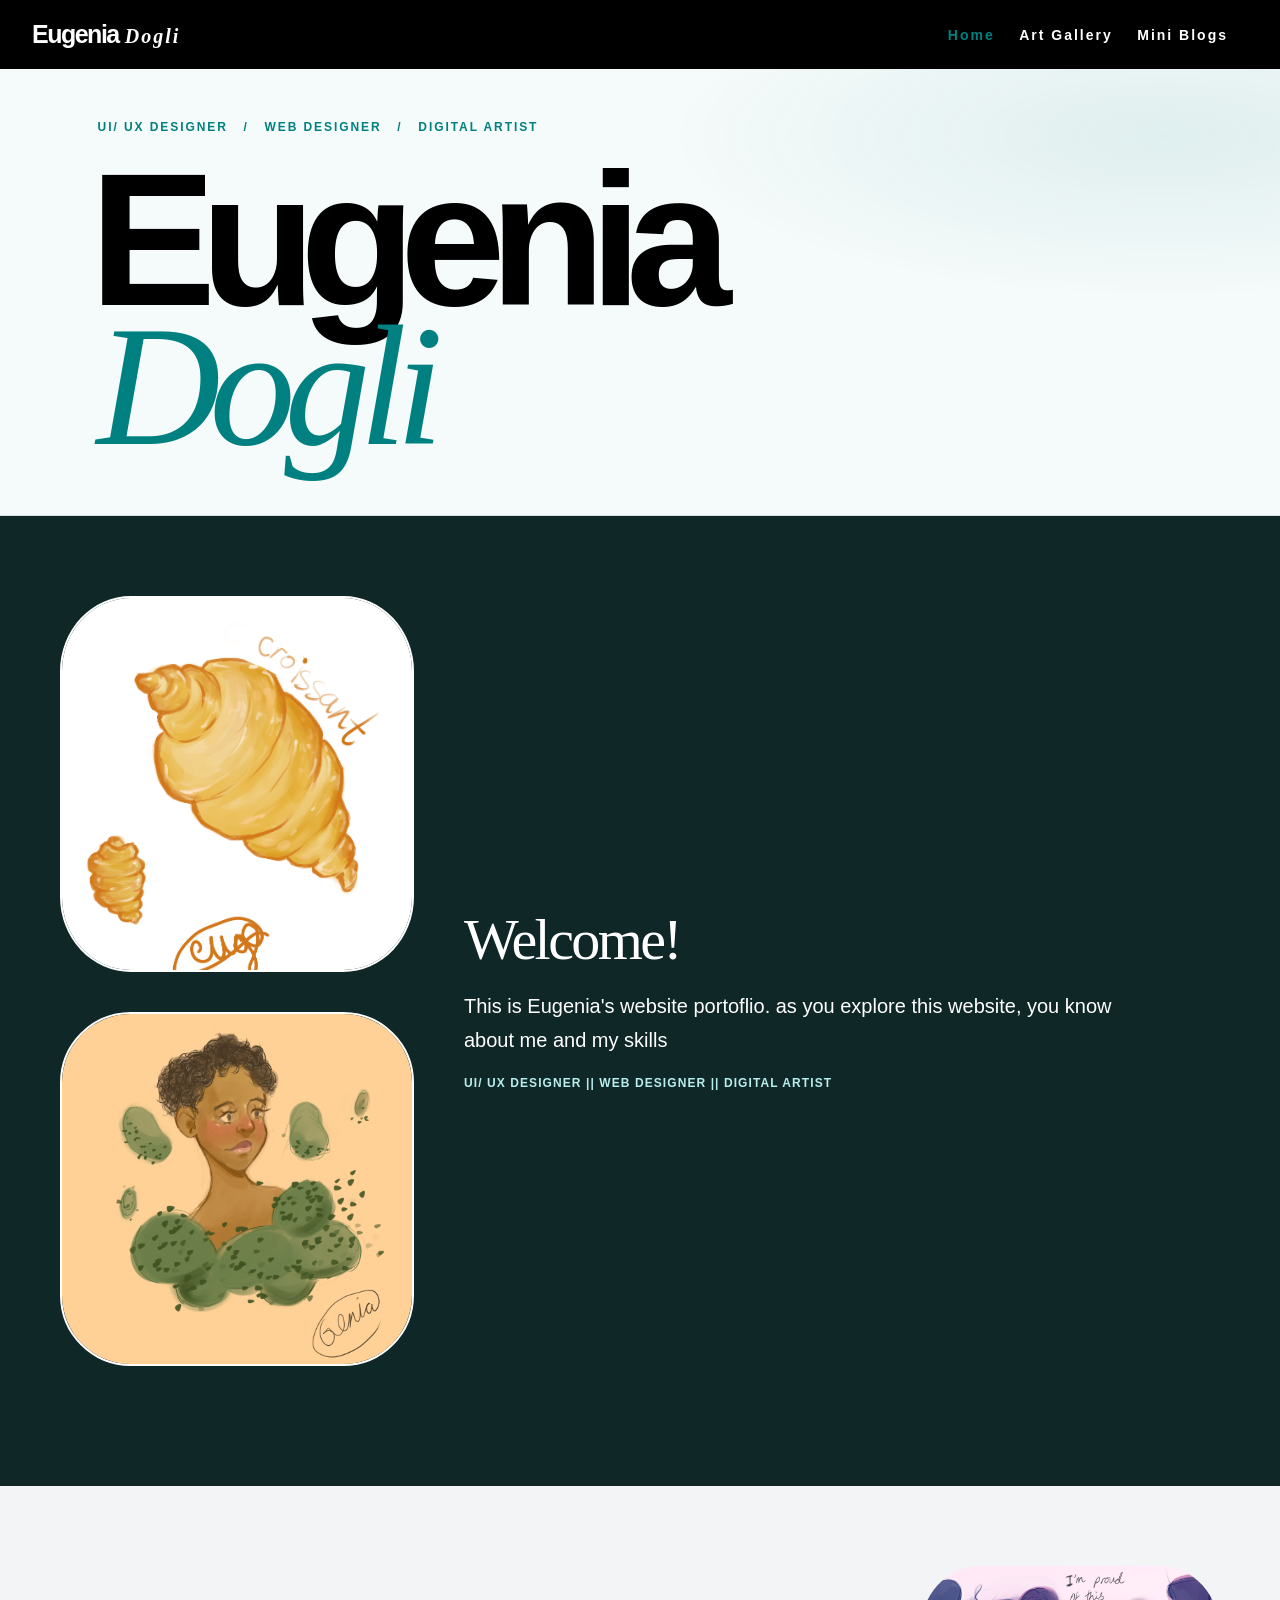
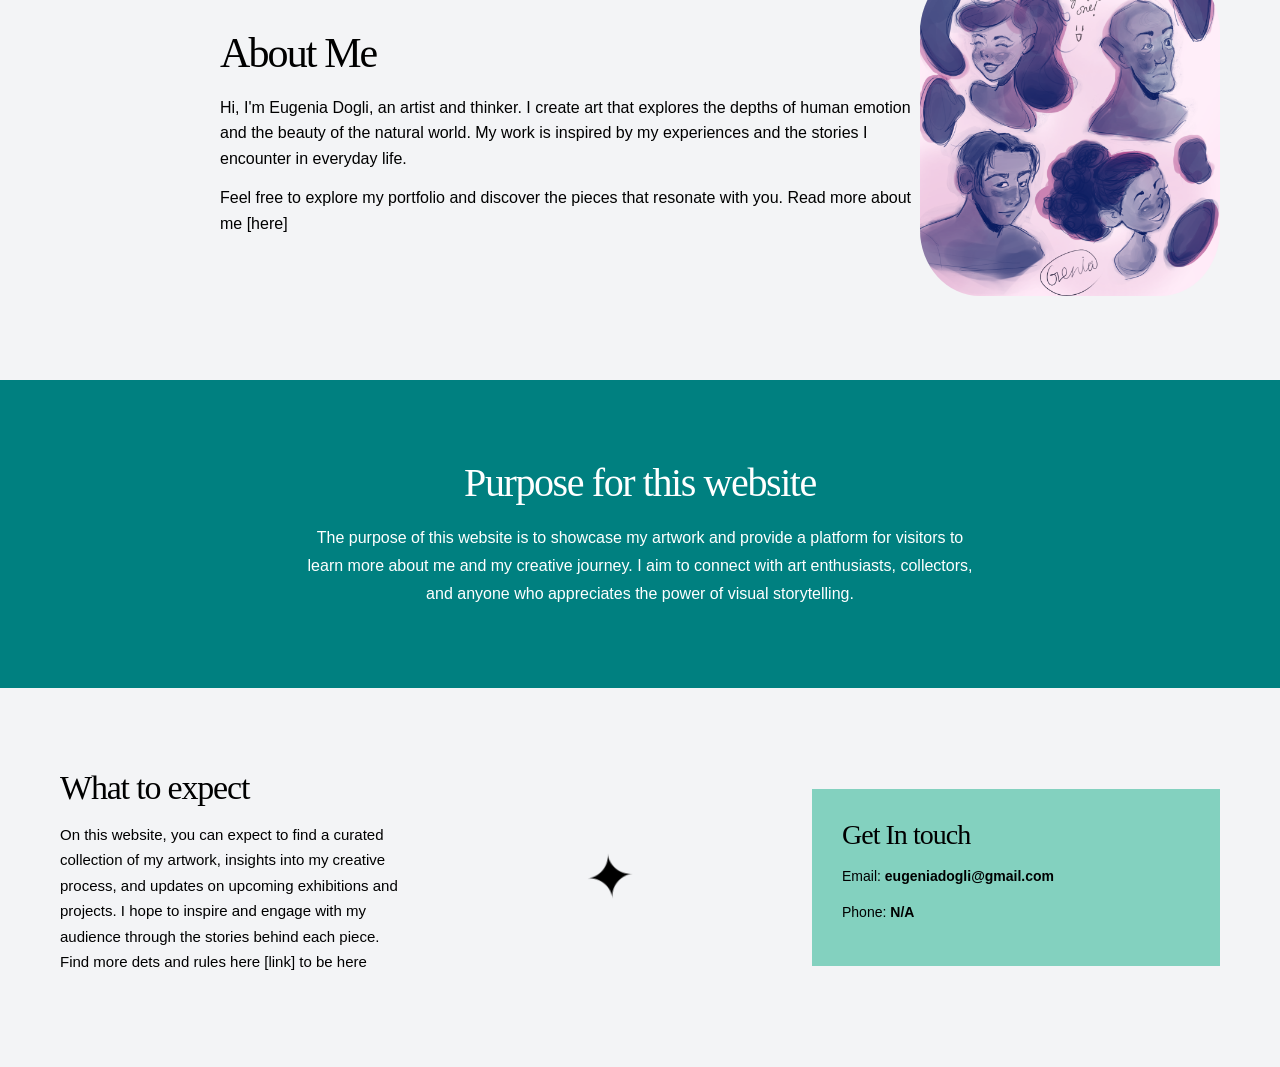
==== index.html @ ebf711e3 "adding this to redirect visitors to my portfolio" ====
<!DOCTYPE html>
<html lang="en">

<head>
    <meta charset="UTF-8">
    <meta name="viewport" content="width=device-width, initial-scale=1.0">
    <meta http-equiv="refresh" content="0; url=home_page.html">
    <title>Eugenia Dogli | Portfolio</title>
</head>

<body>
    <p>
        Redirecting to the portfolio. If you are not redirected,
        <a href="home_page.html">visit the home page</a>.
    </p>
</body>

</html>
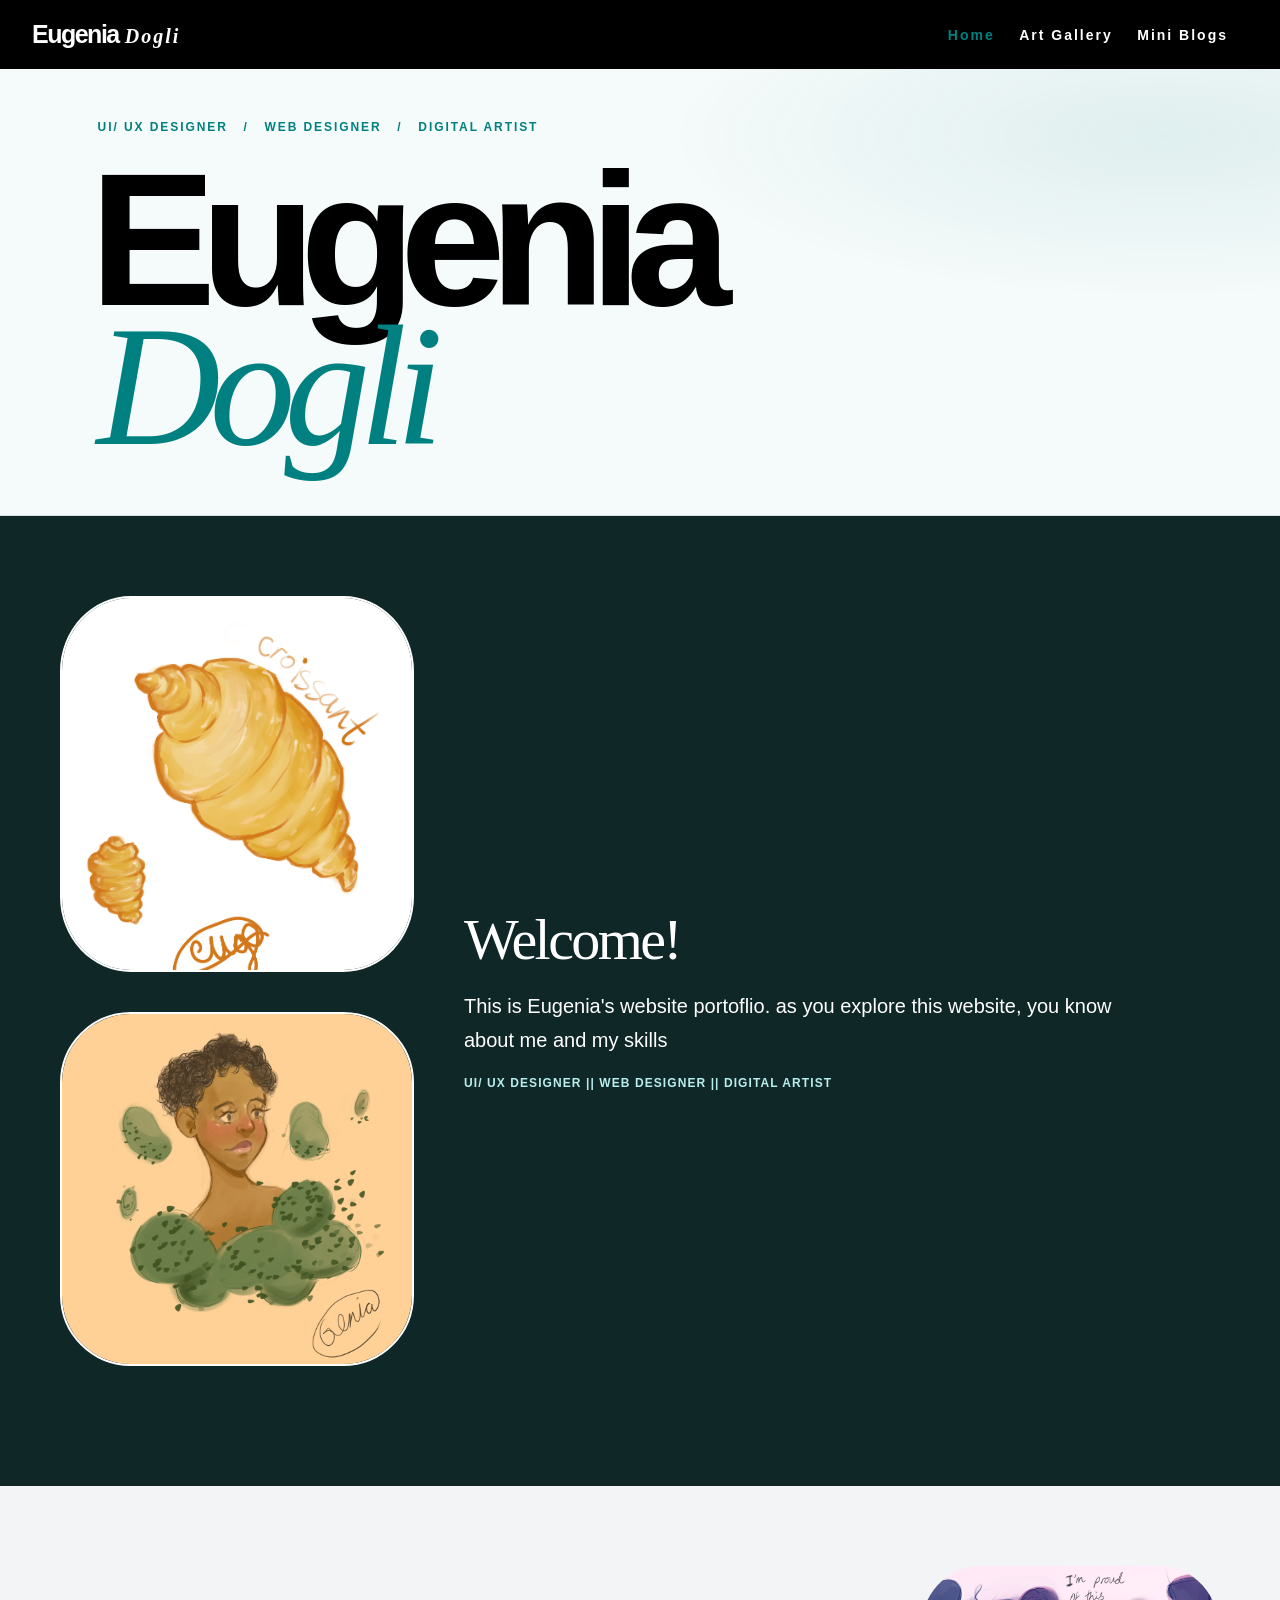
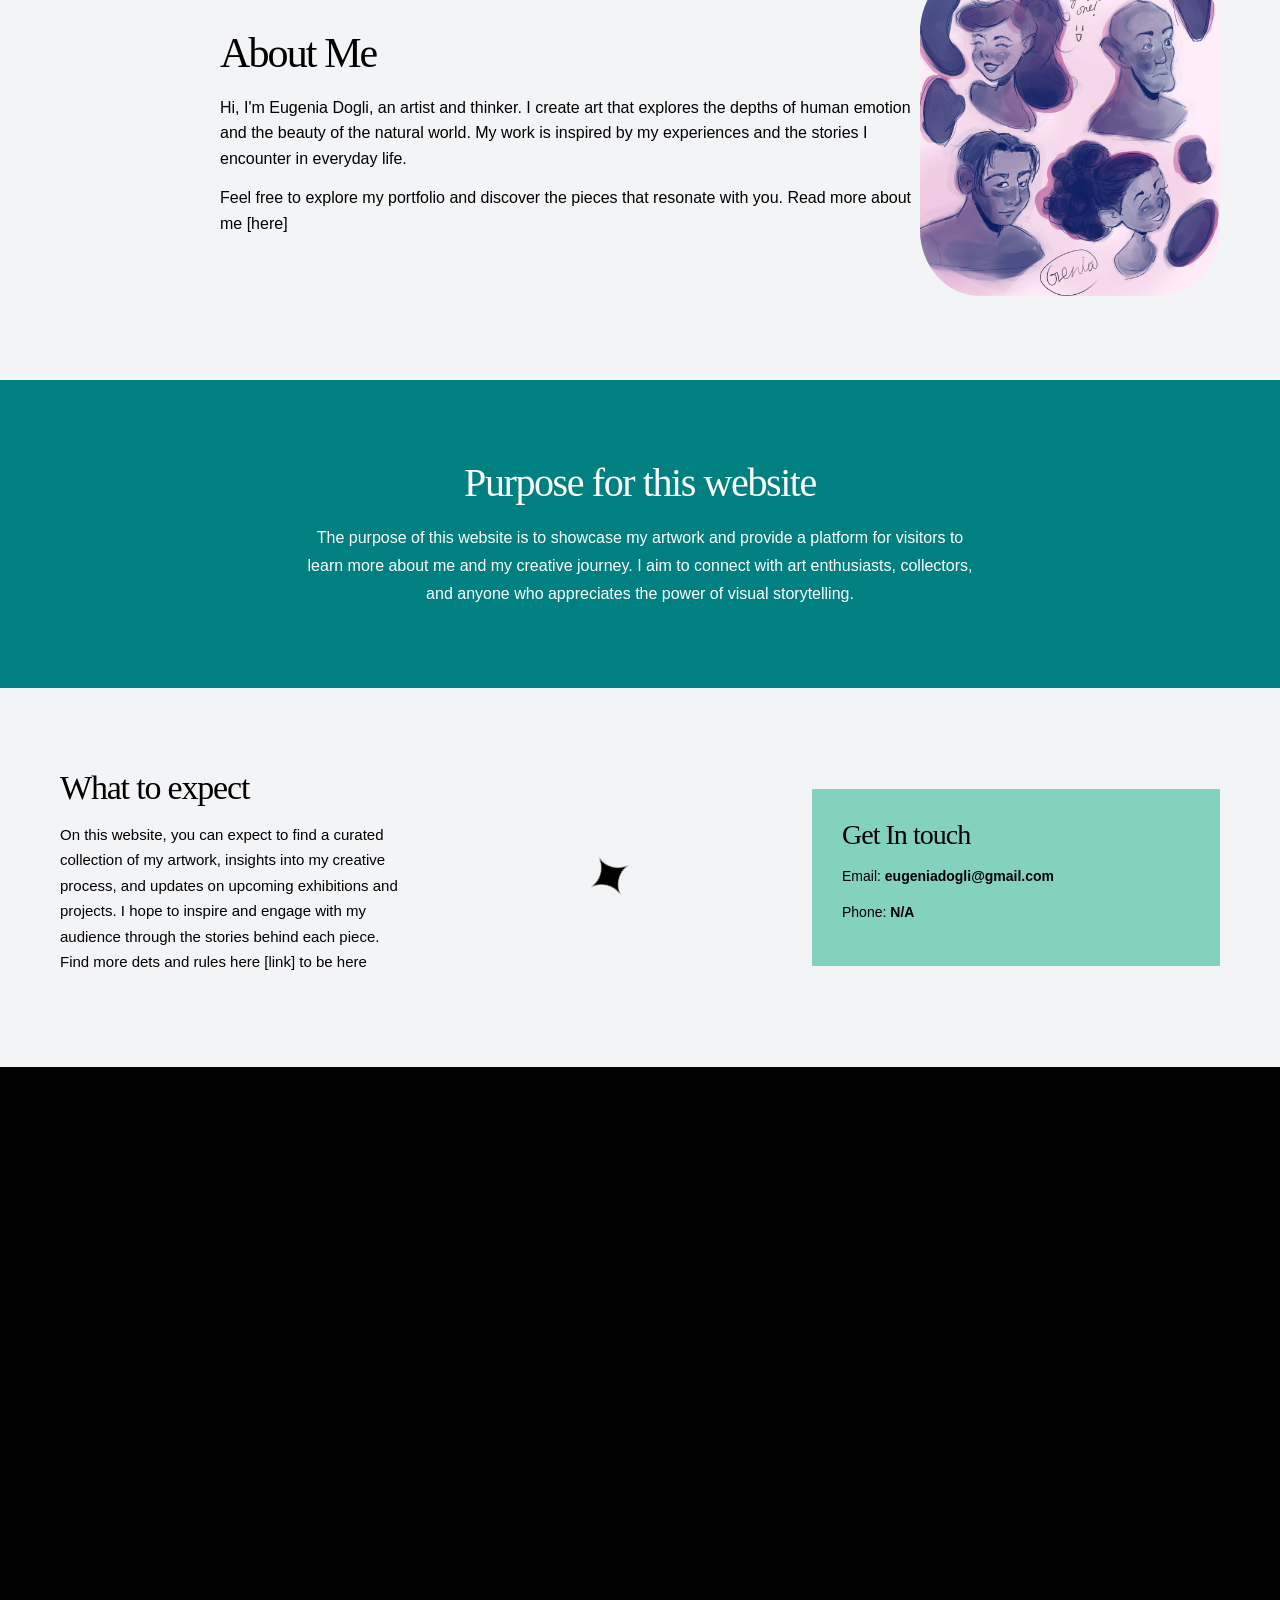
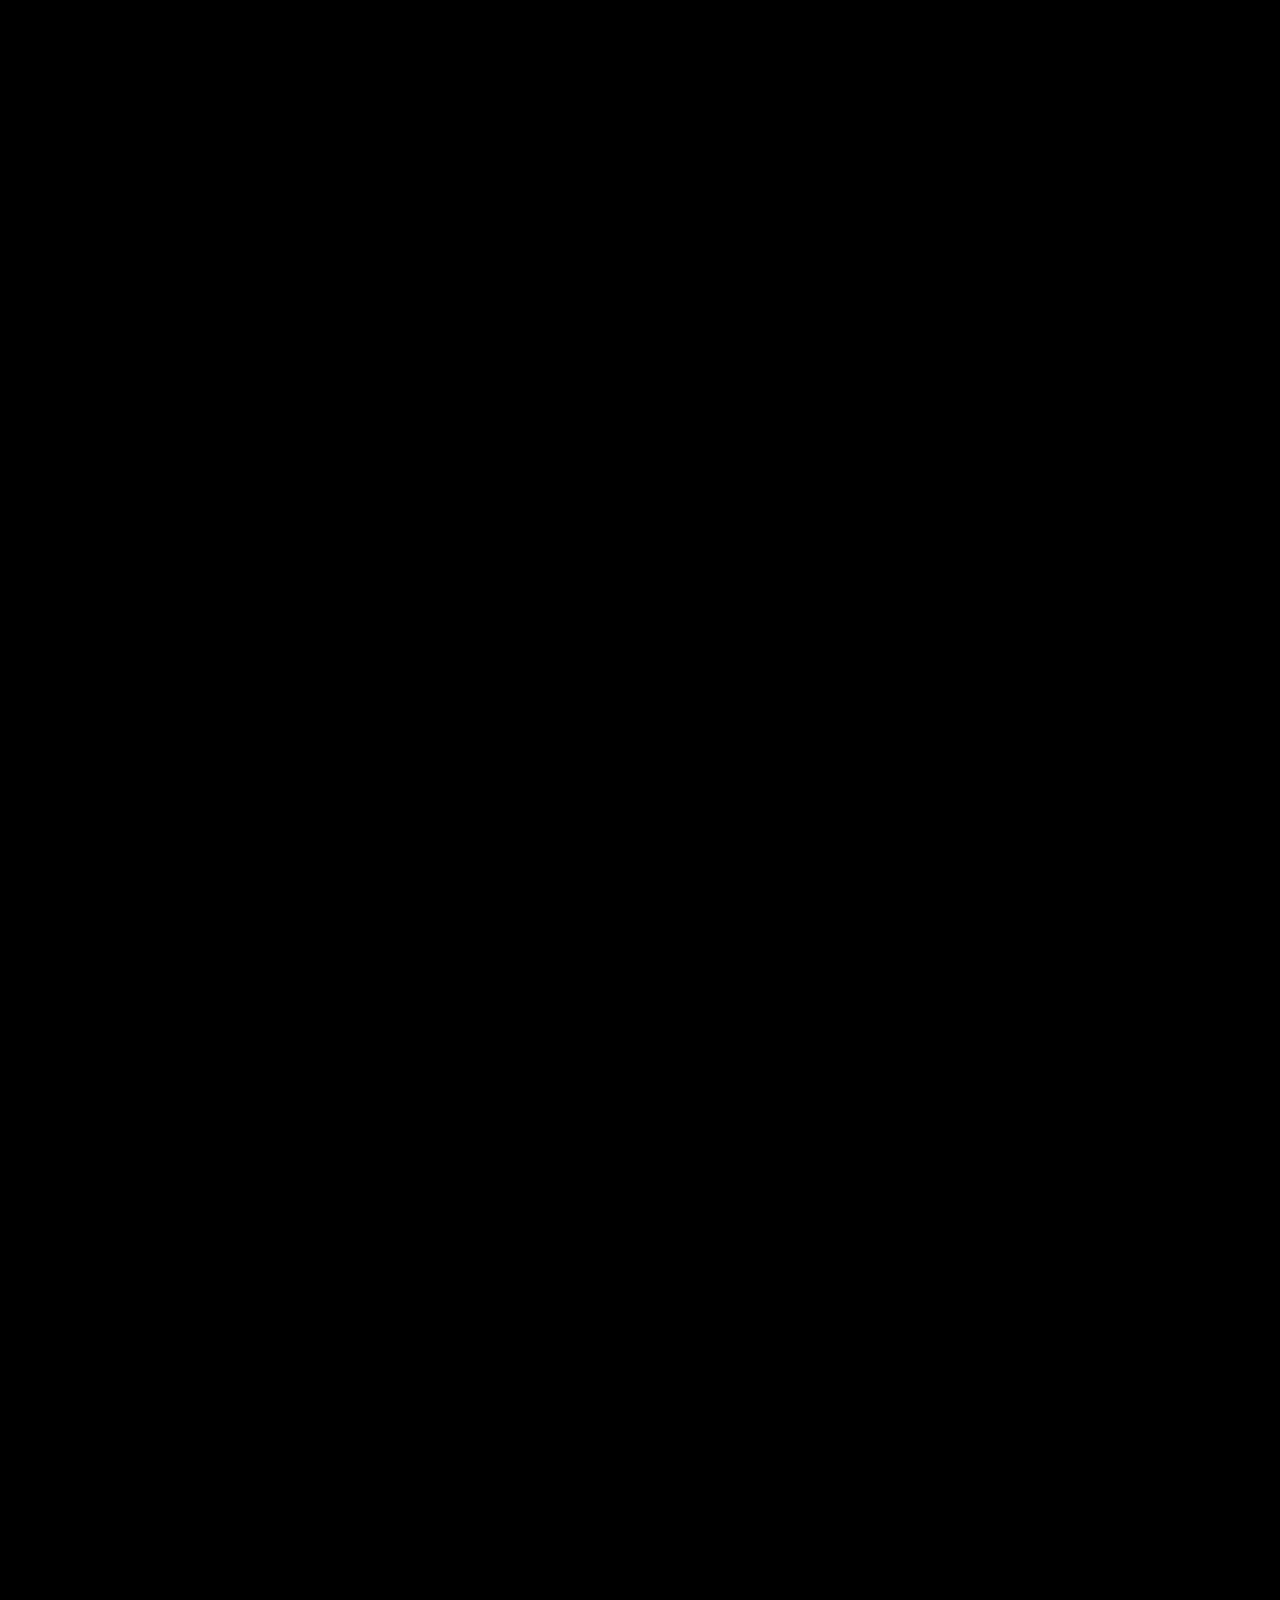
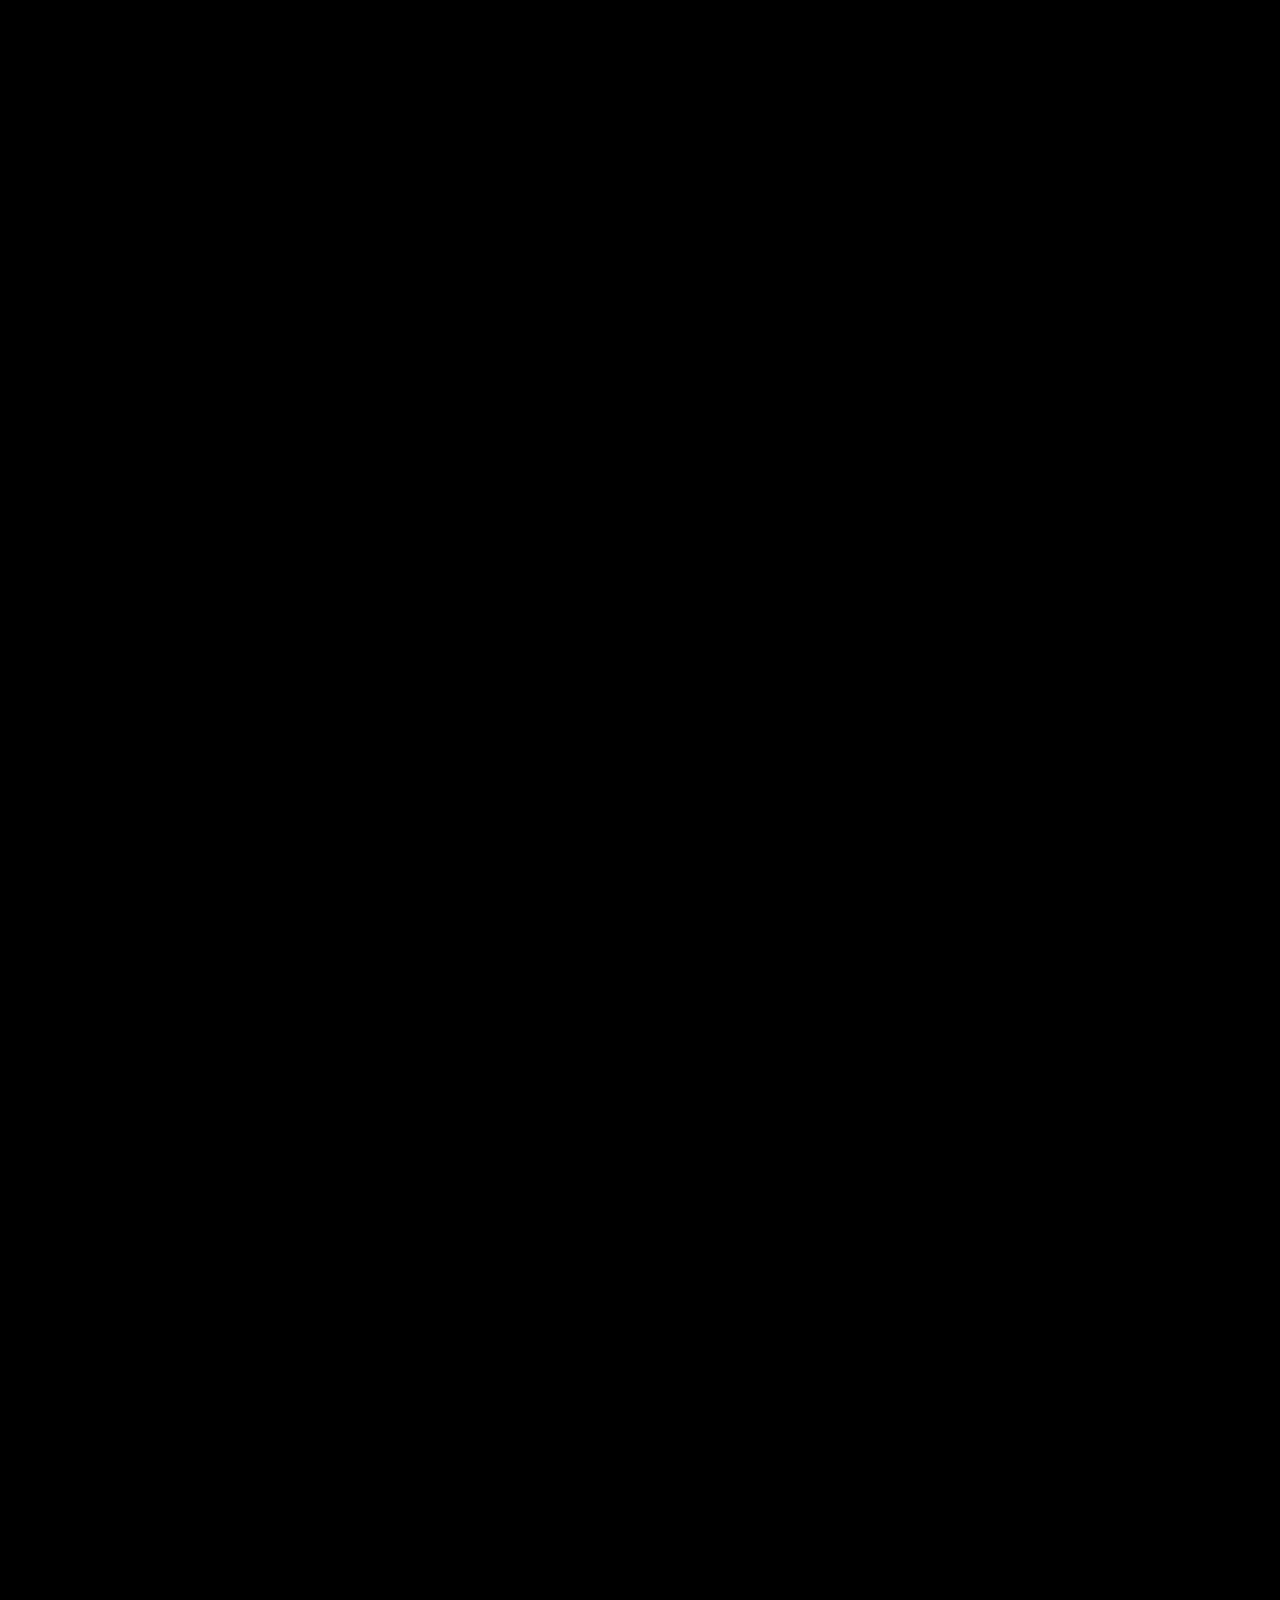
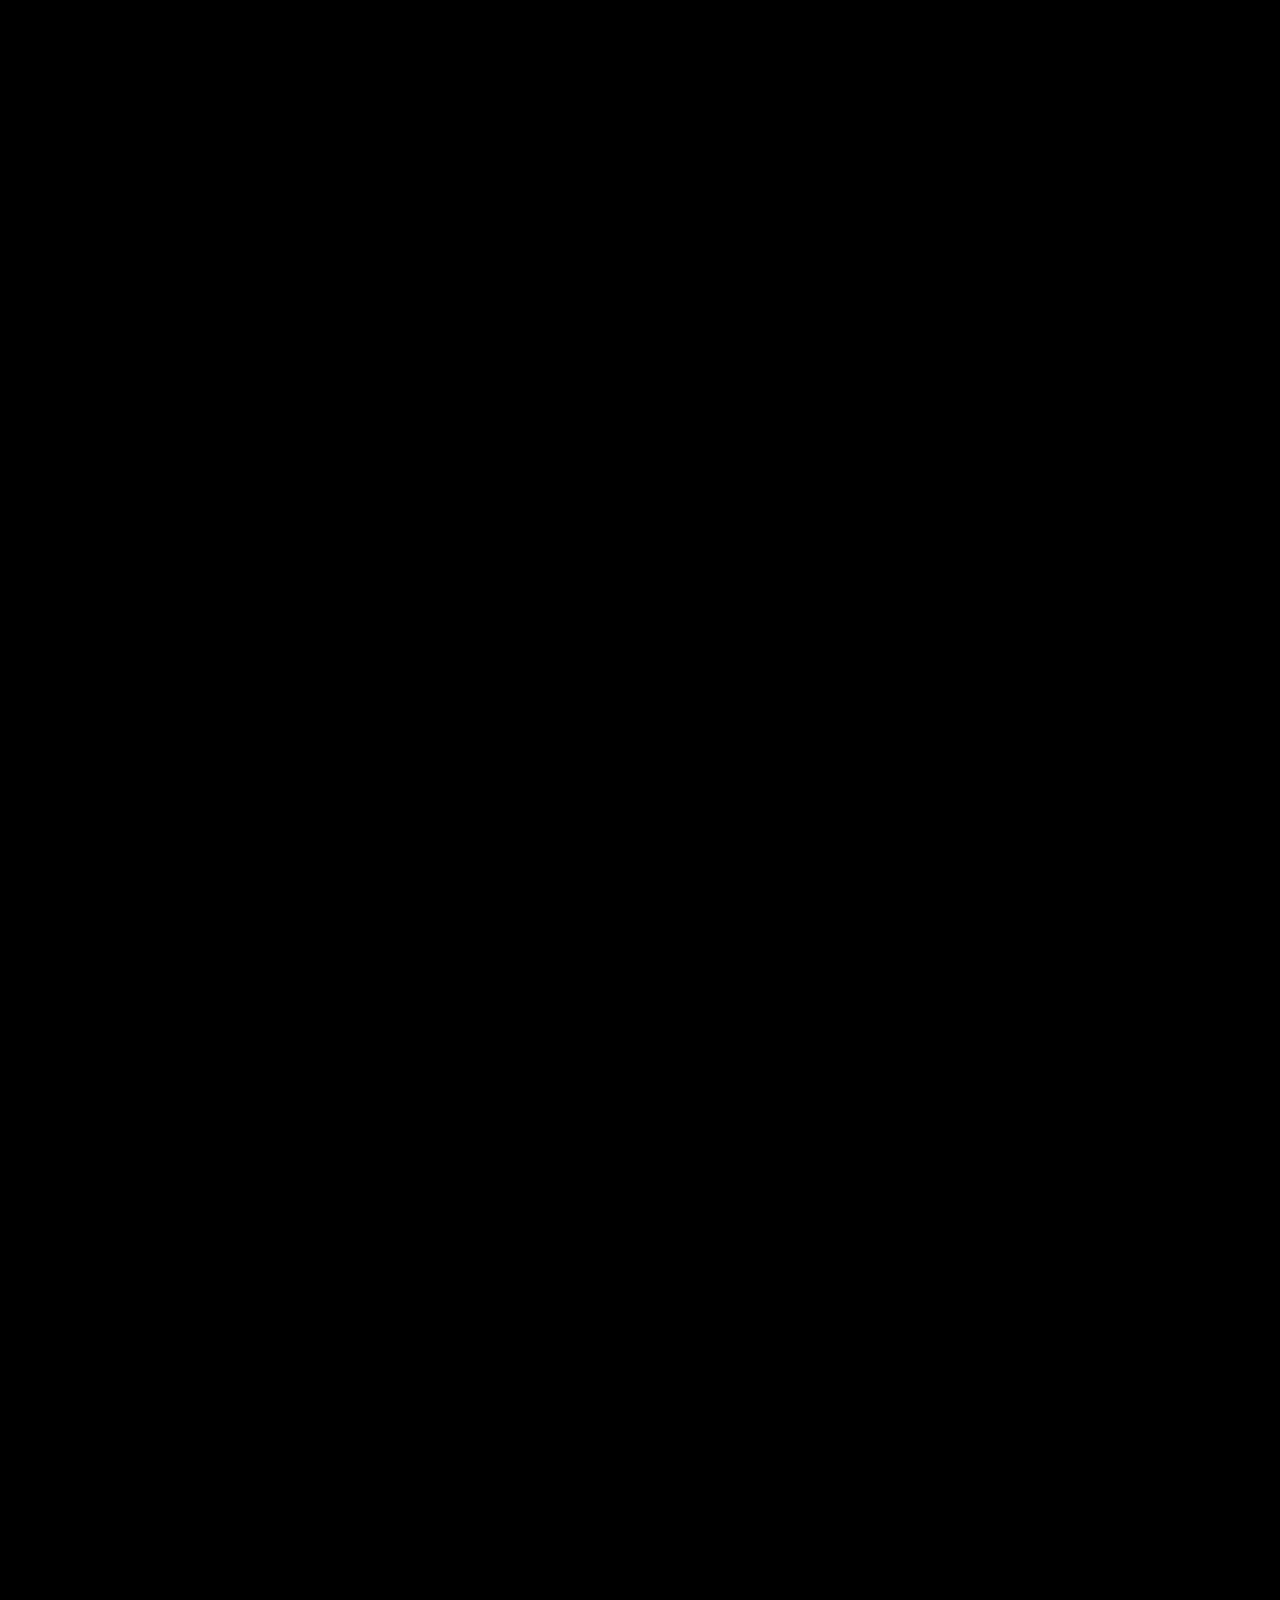
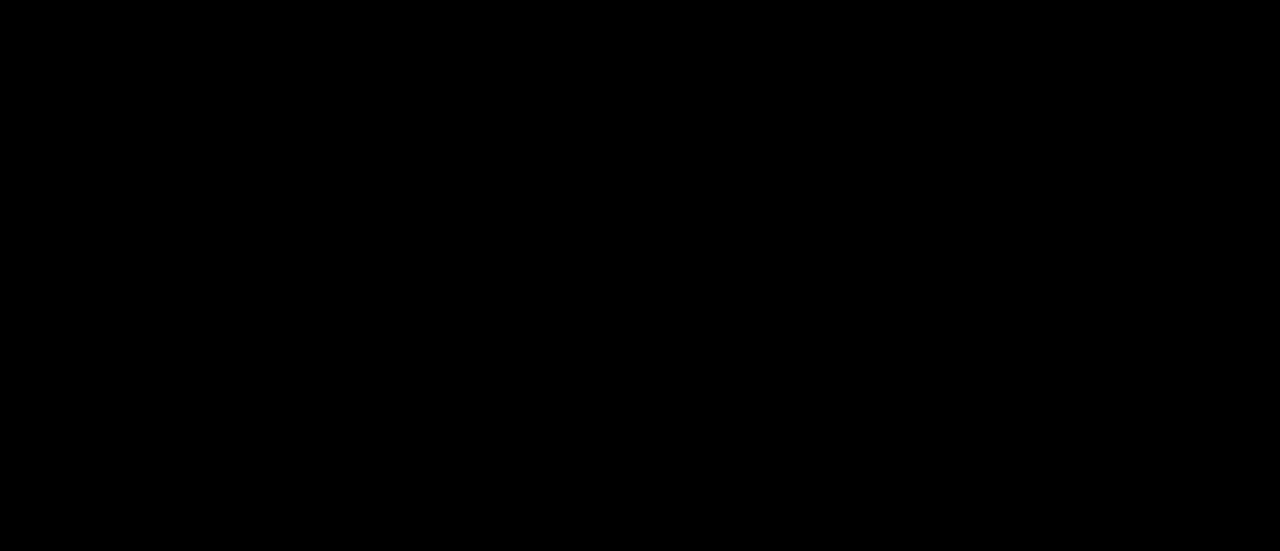
==== commit be7cf3b6: "Comment on what this file does Added a comment indicating the purpose of the website." ====
--- a/index.html
+++ b/index.html
@@ -1,5 +1,6 @@
 <!DOCTYPE html>
 <html lang="en">
+<!-- Portfolio website -->
 
 <head>
     <meta charset="UTF-8">
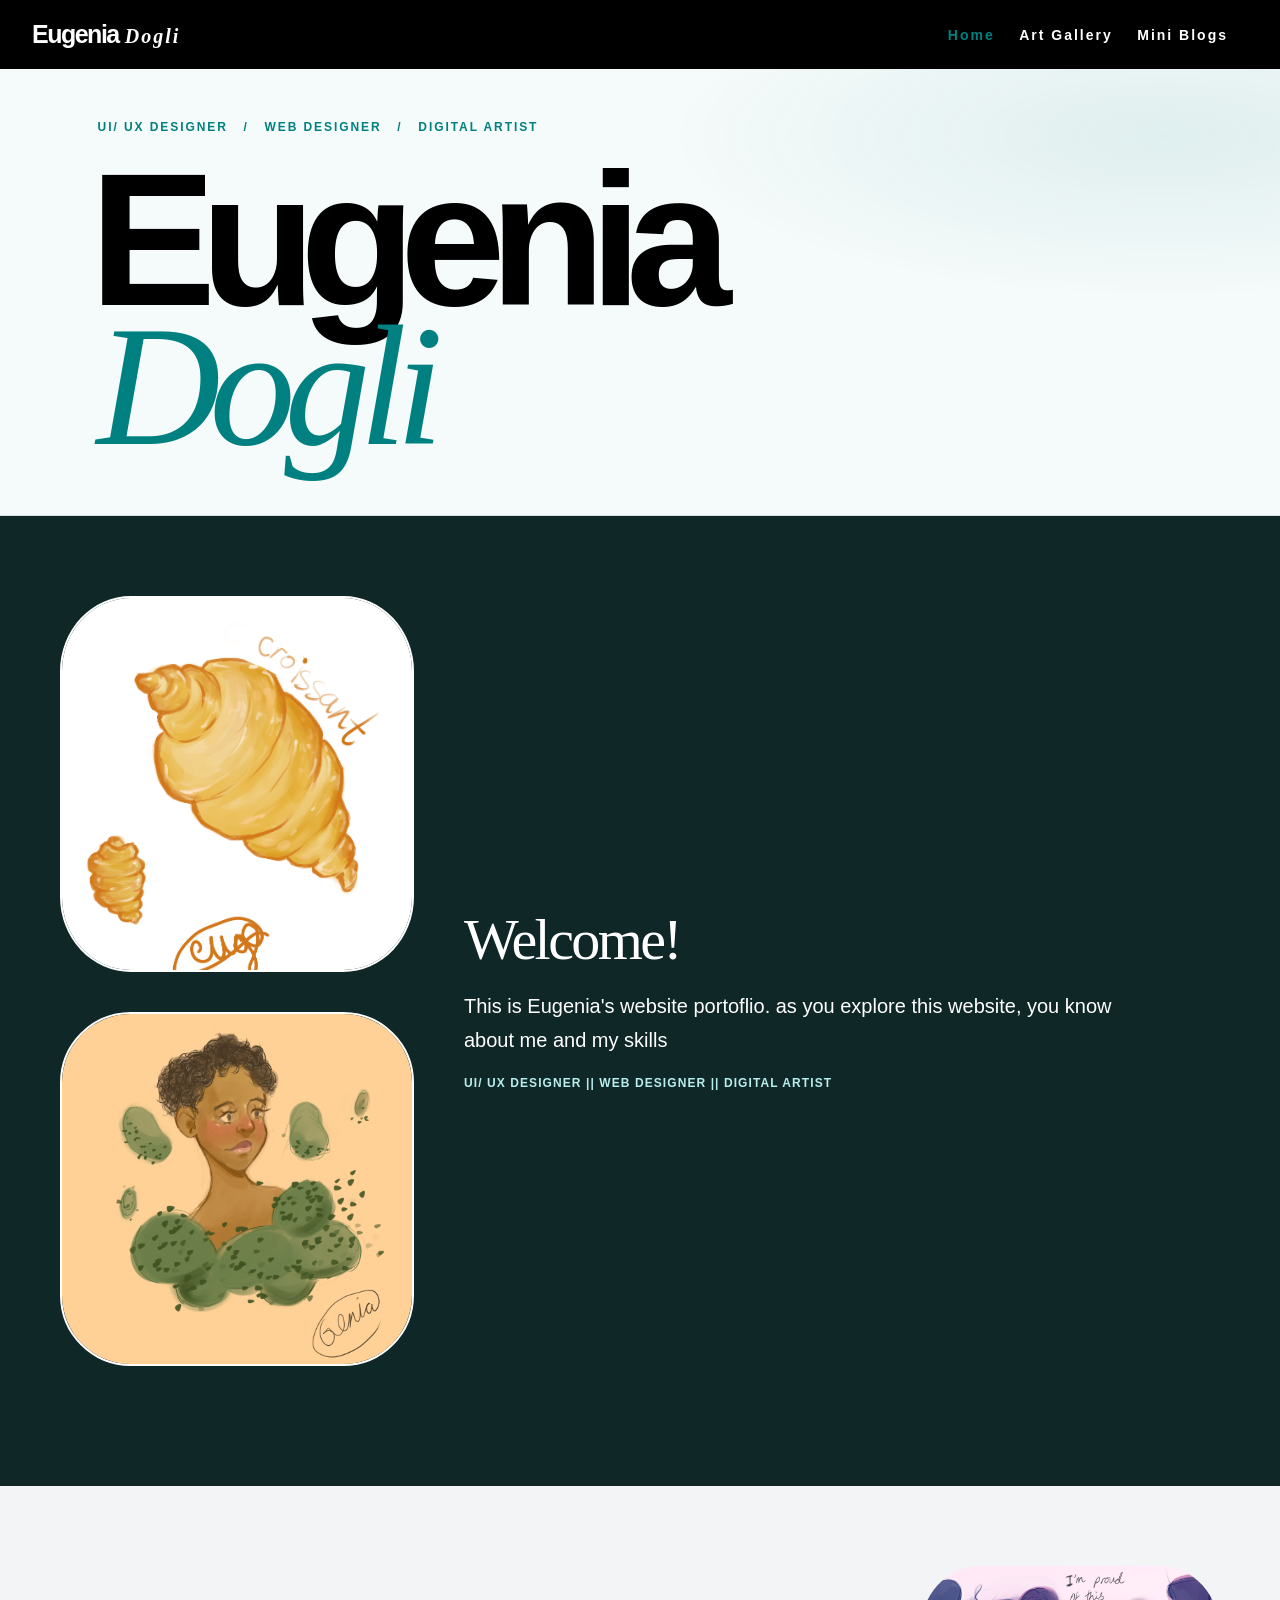
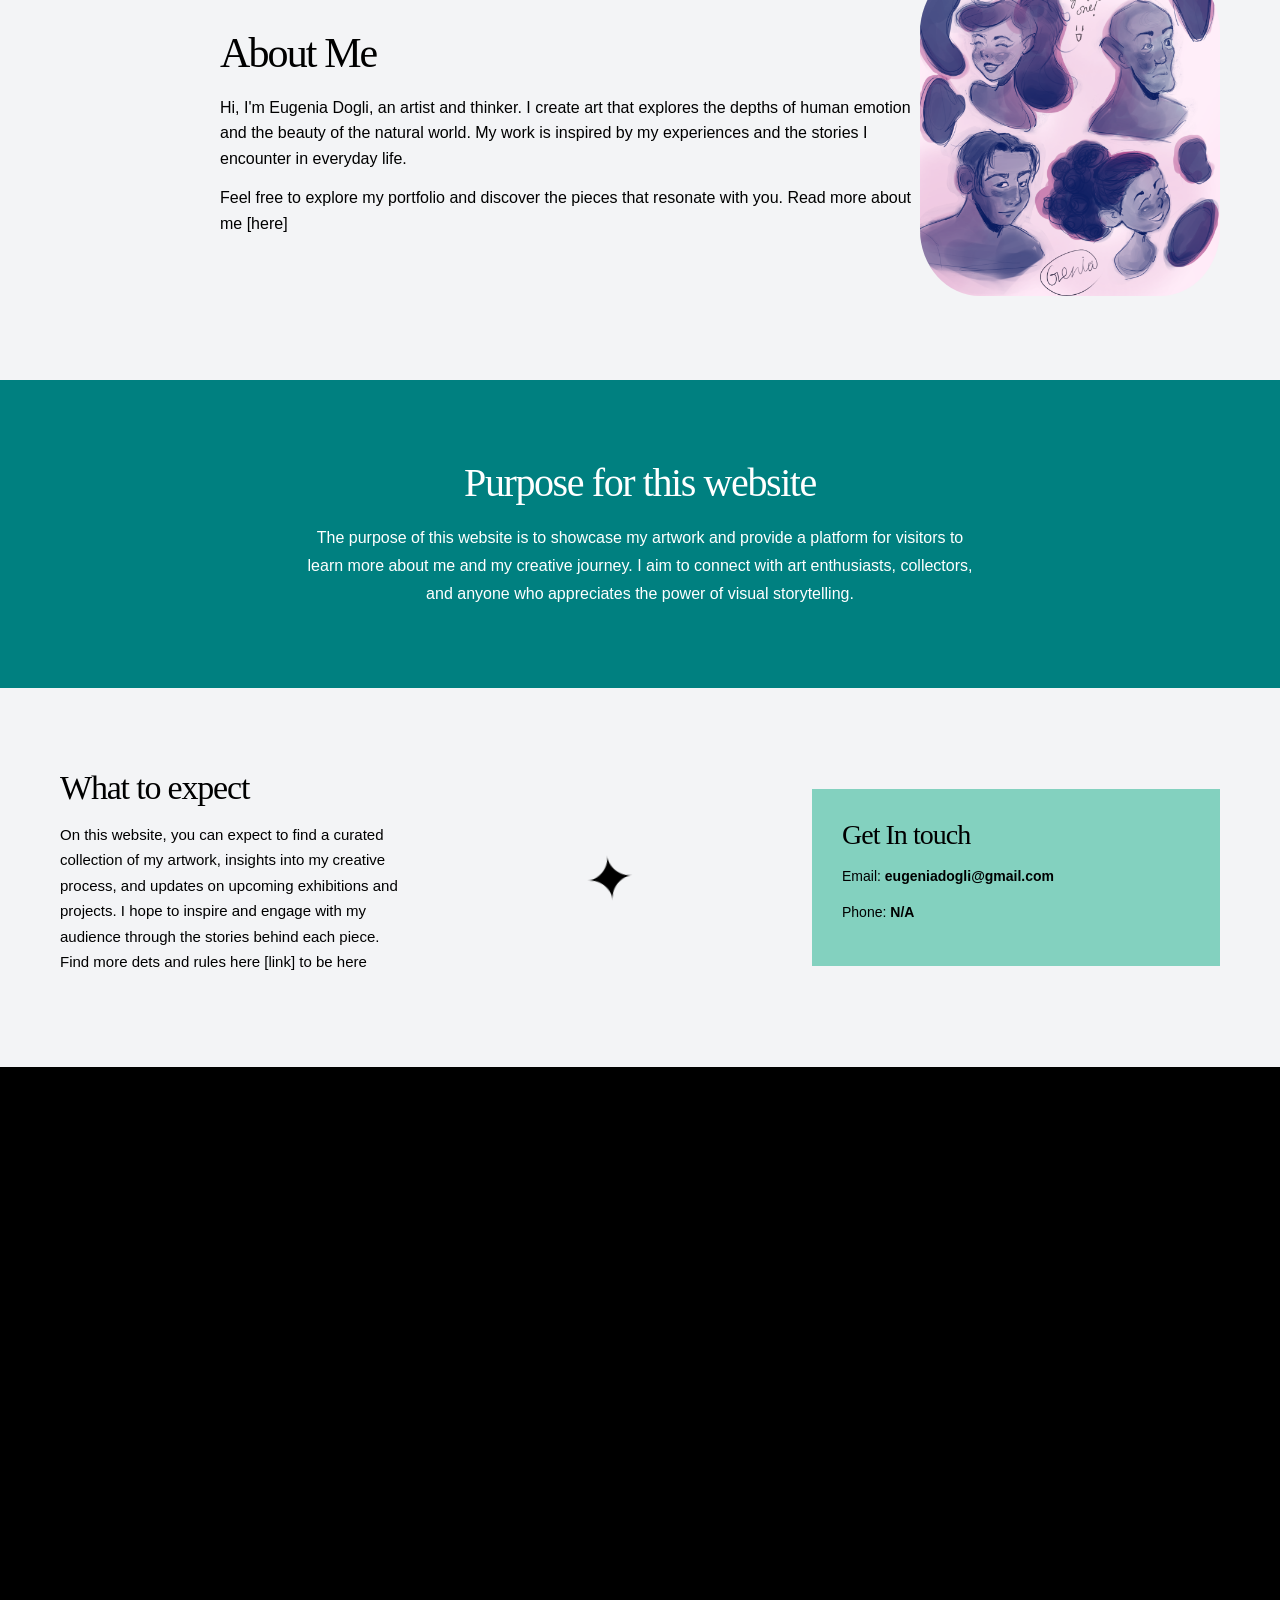
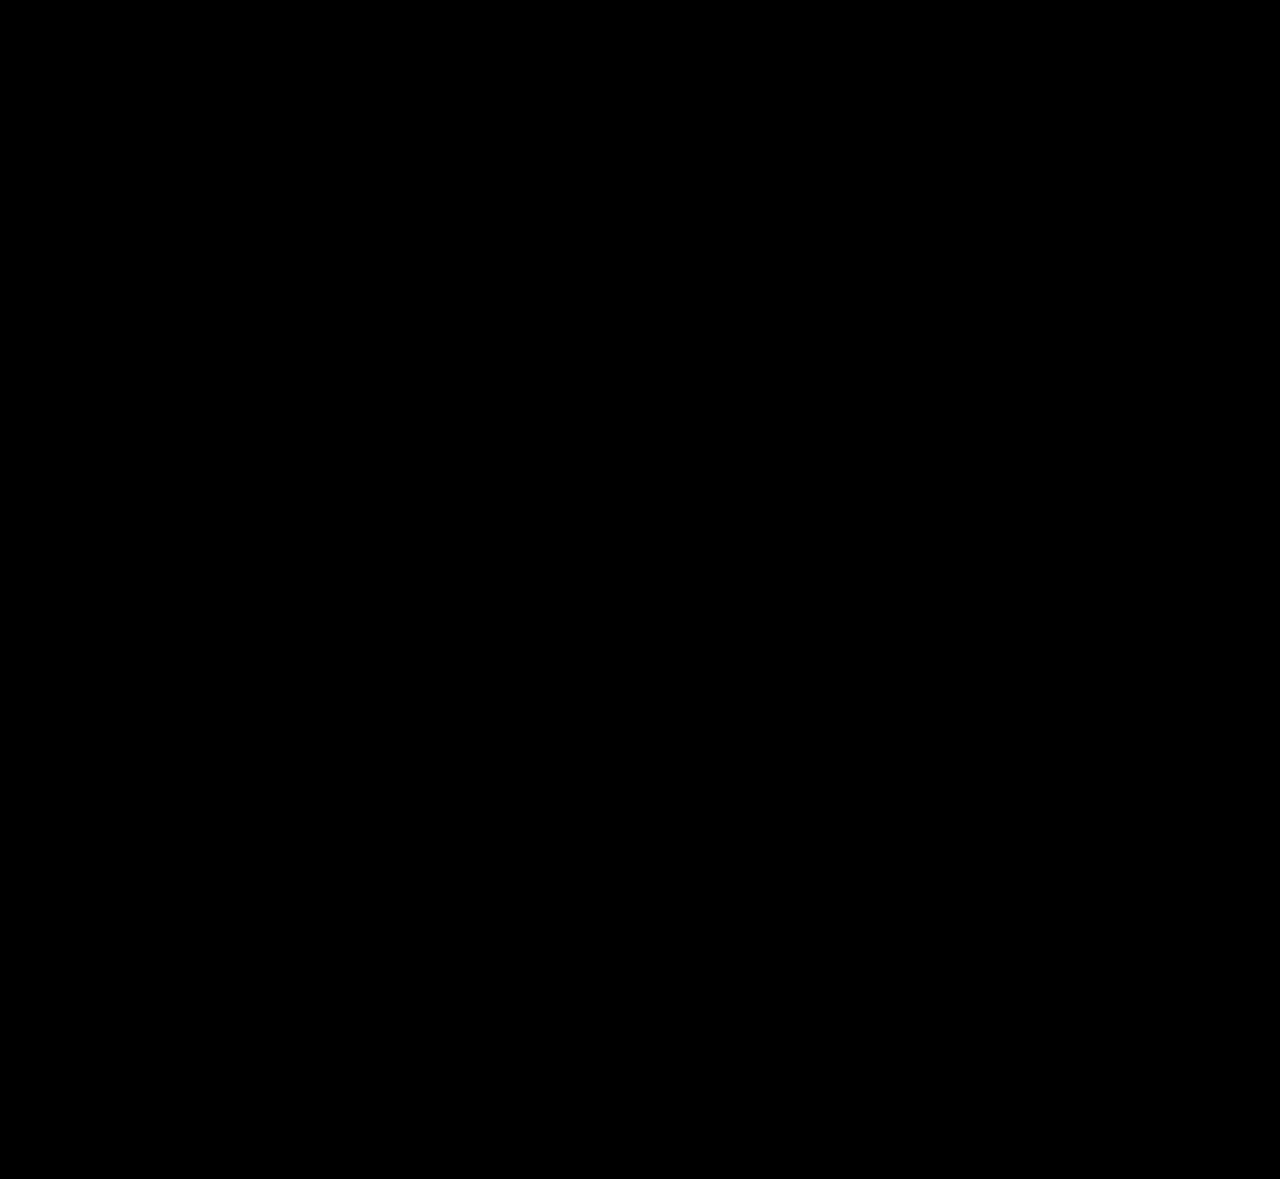
==== commit 1fce39ca: "Add favicon links to all pages Co-authored-by: Copilot <223556219+Copilot@users.noreply.github.com>" ====
--- a/index.html
+++ b/index.html
@@ -5,6 +5,7 @@
 <head>
     <meta charset="UTF-8">
     <meta name="viewport" content="width=device-width, initial-scale=1.0">
+    <link rel="icon" type="image/png" href="/eugenia-s-portfolio/favicon.png">
     <meta http-equiv="refresh" content="0; url=home_page.html">
     <title>Eugenia Dogli | Portfolio</title>
 </head>
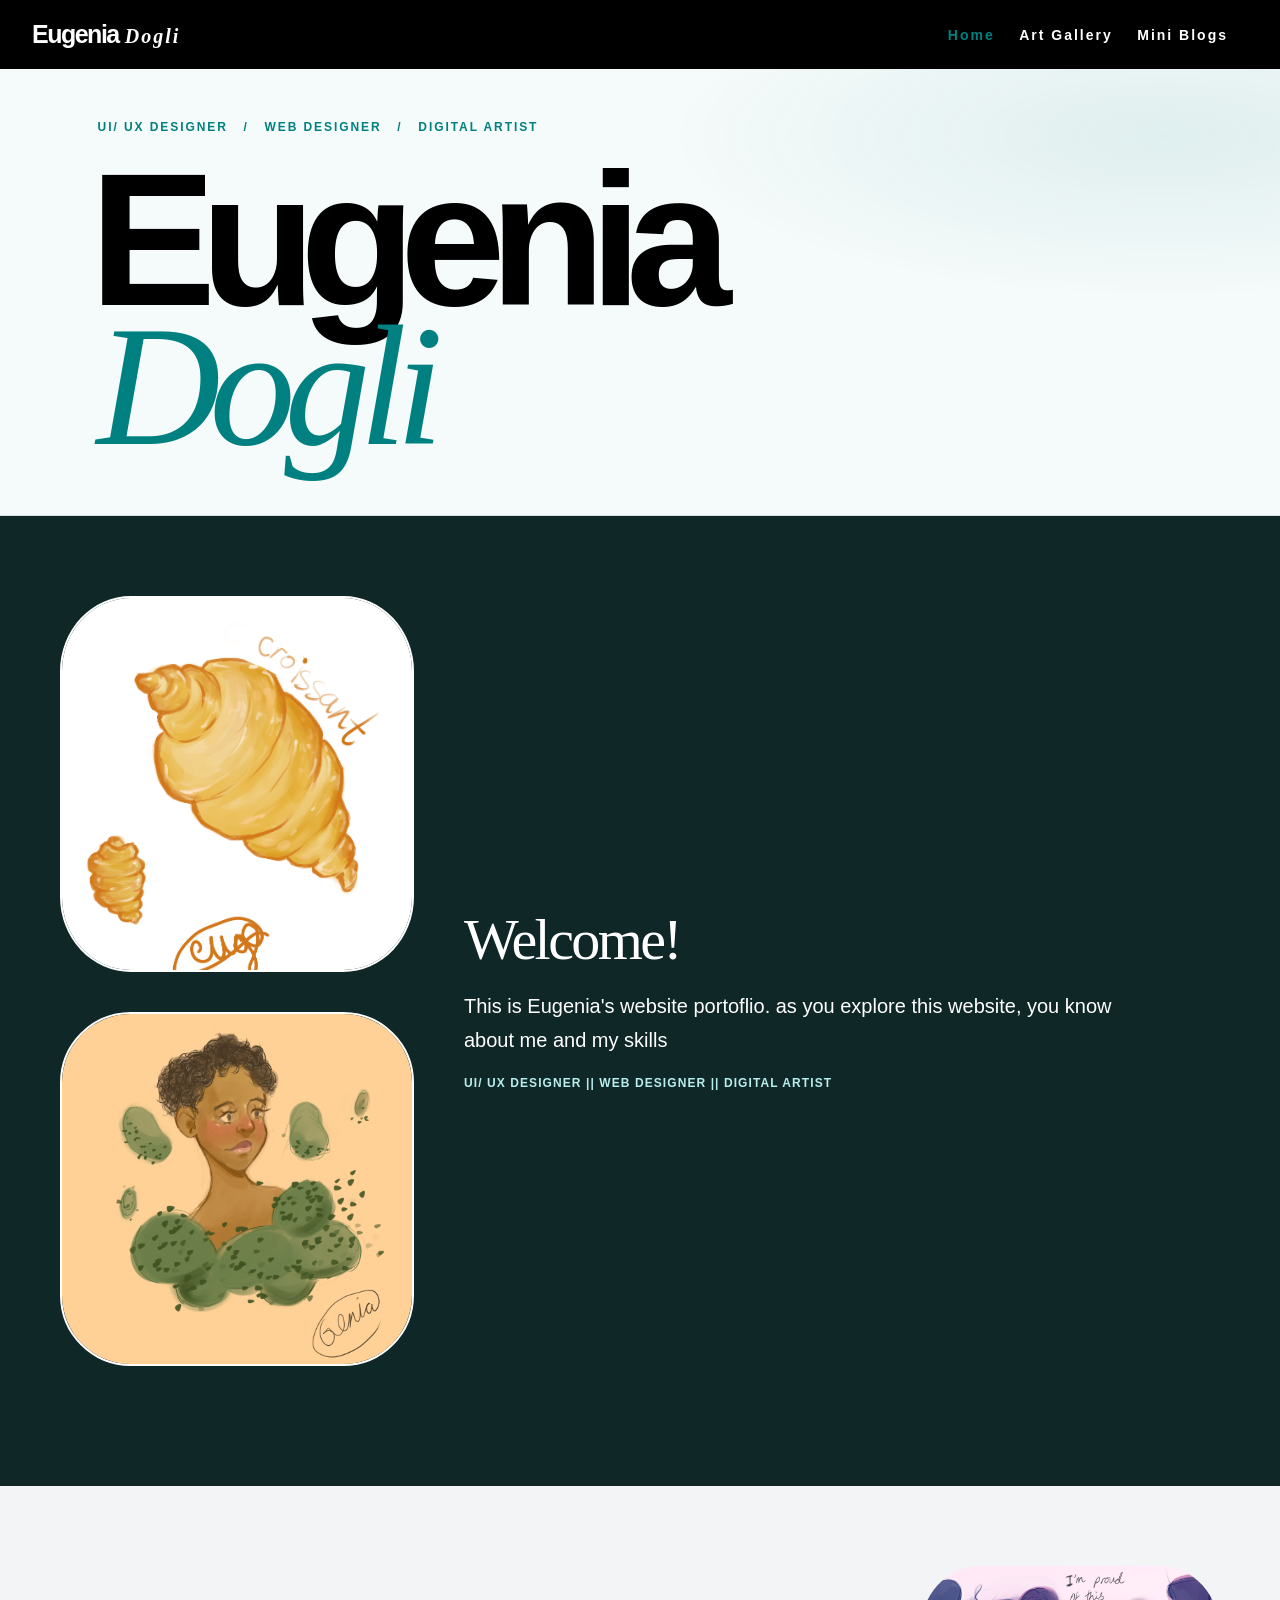
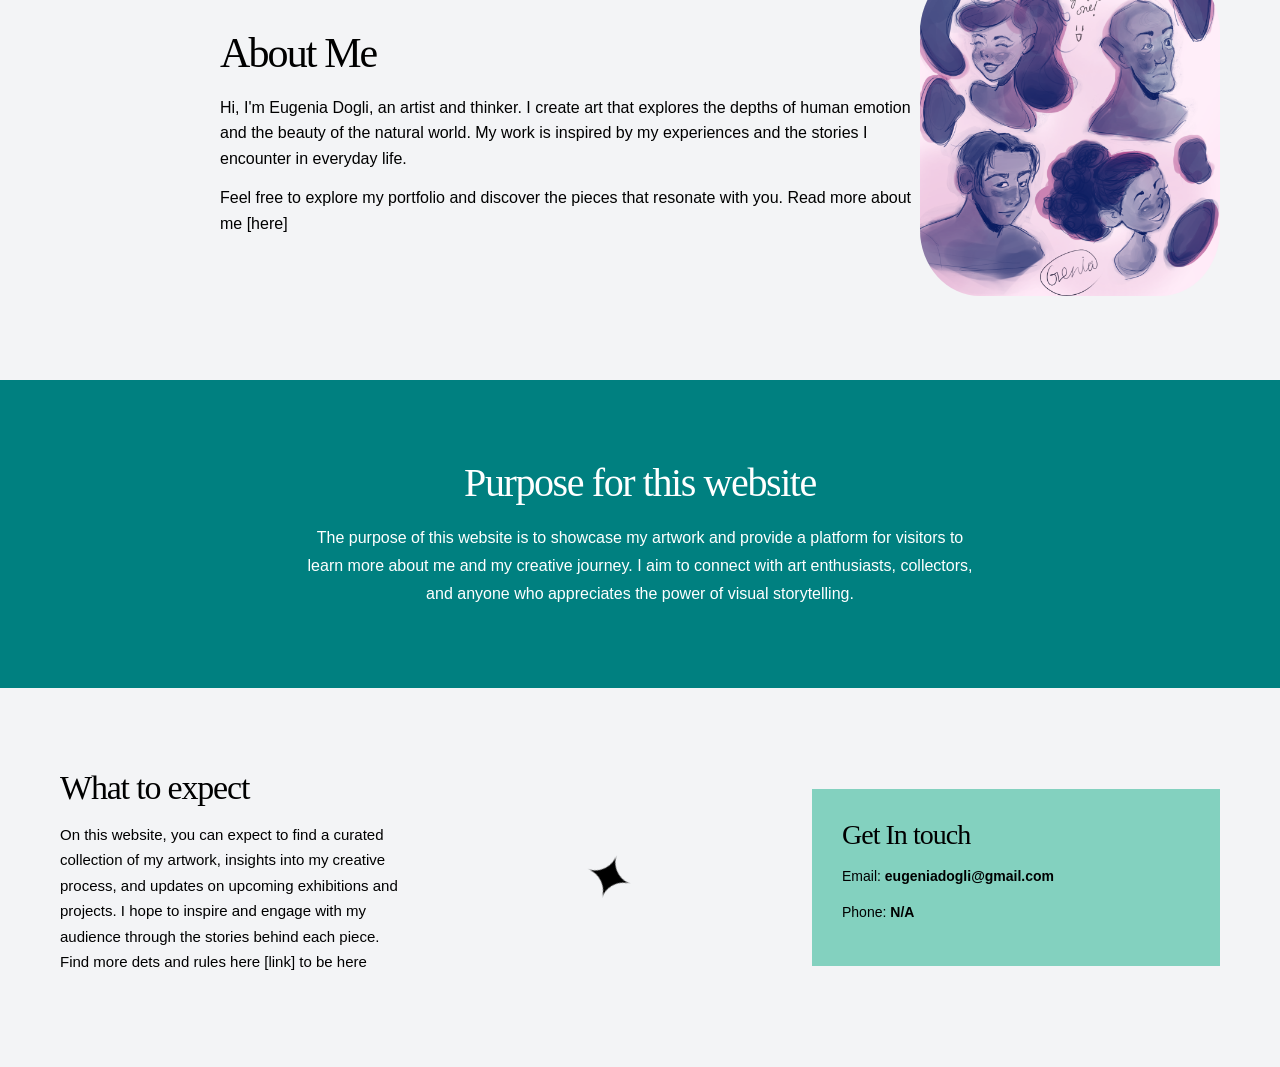
==== commit abdf4ed5: "adding the icons" ====
--- a/index.html
+++ b/index.html
@@ -5,7 +5,7 @@
 <head>
     <meta charset="UTF-8">
     <meta name="viewport" content="width=device-width, initial-scale=1.0">
-    <link rel="icon" type="image/png" href="/eugenia-s-portfolio/favicon.png">
+    <link rel="icon" type="image/png" href="favicon-ed.png">
     <meta http-equiv="refresh" content="0; url=home_page.html">
     <title>Eugenia Dogli | Portfolio</title>
 </head>
